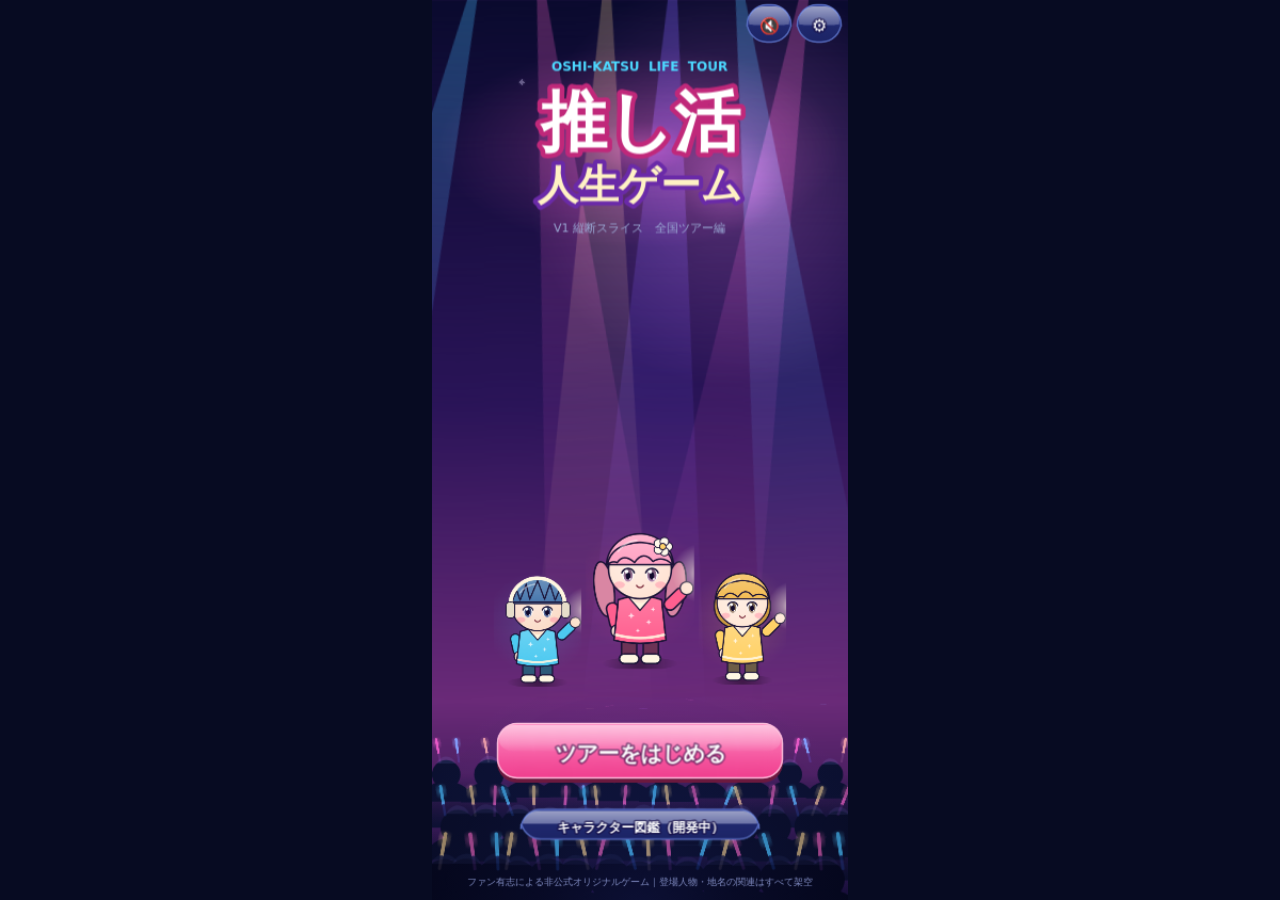
==== game-v1.html @ c1295fc4 "Publish isolated mobile playtest build 2026-10-28" ====
<!doctype html>
<html lang="ja">
<head>
<meta name="robots" content="noindex,nofollow">
<meta charset="UTF-8" />
<meta name="viewport" content="width=device-width, initial-scale=1, maximum-scale=1, user-scalable=no, viewport-fit=cover" />
<meta name="theme-color" content="#070b22" />
<meta name="apple-mobile-web-app-capable" content="yes" />
<meta name="mobile-web-app-capable" content="yes" />
<meta name="apple-mobile-web-app-status-bar-style" content="black-translucent" />
<title>推し活人生ゲーム V1｜全国ツアー</title>
<link rel="icon" href="data:," />
<style>
  html, body { margin: 0; height: 100%; background: #070b22; color: #eef3ff; overflow: hidden;
    overscroll-behavior: none; touch-action: none; -webkit-user-select: none; user-select: none;
    -webkit-touch-callout: none; -webkit-tap-highlight-color: transparent;
    font-family: "Hiragino Sans", "Noto Sans JP", "Yu Gothic UI", Meiryo, system-ui, sans-serif; }
  /* iPhone のノッチ / ホームバーを避けて描画する */
  #game { position: fixed; left: env(safe-area-inset-left, 0); right: env(safe-area-inset-right, 0);
    top: env(safe-area-inset-top, 0); bottom: env(safe-area-inset-bottom, 0); }
  #game canvas { display: block; outline: none; }
  #boot { position: fixed; inset: 0; display: grid; place-items: center; background: #070b22; z-index: 5;
    letter-spacing: .3em; font-size: 12px; color: #4cd8ff; }
  #rotate-hint { position: fixed; left: 50%; top: 6px; transform: translateX(-50%); z-index: 4; display: none; pointer-events: none;
    background: rgba(10,15,46,.88); border: 1px solid #5f78ff; color: #ffd36b; font-size: 12px; font-weight: 700; padding: 6px 12px; border-radius: 999px; white-space: nowrap; }
  #rotate-hint.on { display: block; }
  .sr { position: absolute; width: 1px; height: 1px; overflow: hidden; clip: rect(0 0 0 0); white-space: nowrap; }
</style>
  <script type="module" crossorigin src="./assets/game-v1-Bvifwcyr.js"></script>
  <link rel="modulepreload" crossorigin href="./assets/save-CRl-9xyL.js">
  <link rel="modulepreload" crossorigin href="./assets/phaser.esm-6efmoyUr.js">
</head>
<body>
<div id="game" role="application" aria-label="推し活人生ゲーム。キャンバス上のゲームです。状態の変化は下の読み上げ領域にも出ます。"></div>
<div id="boot">LOADING…</div>
<div id="rotate-hint" aria-hidden="true">📱 縦向きにすると大きく遊べます</div>
<div id="a11y-live" class="sr" role="status" aria-live="polite"></div>
<noscript><p style="padding:24px">このゲームにはJavaScriptが必要です。</p></noscript>
</body>
</html>
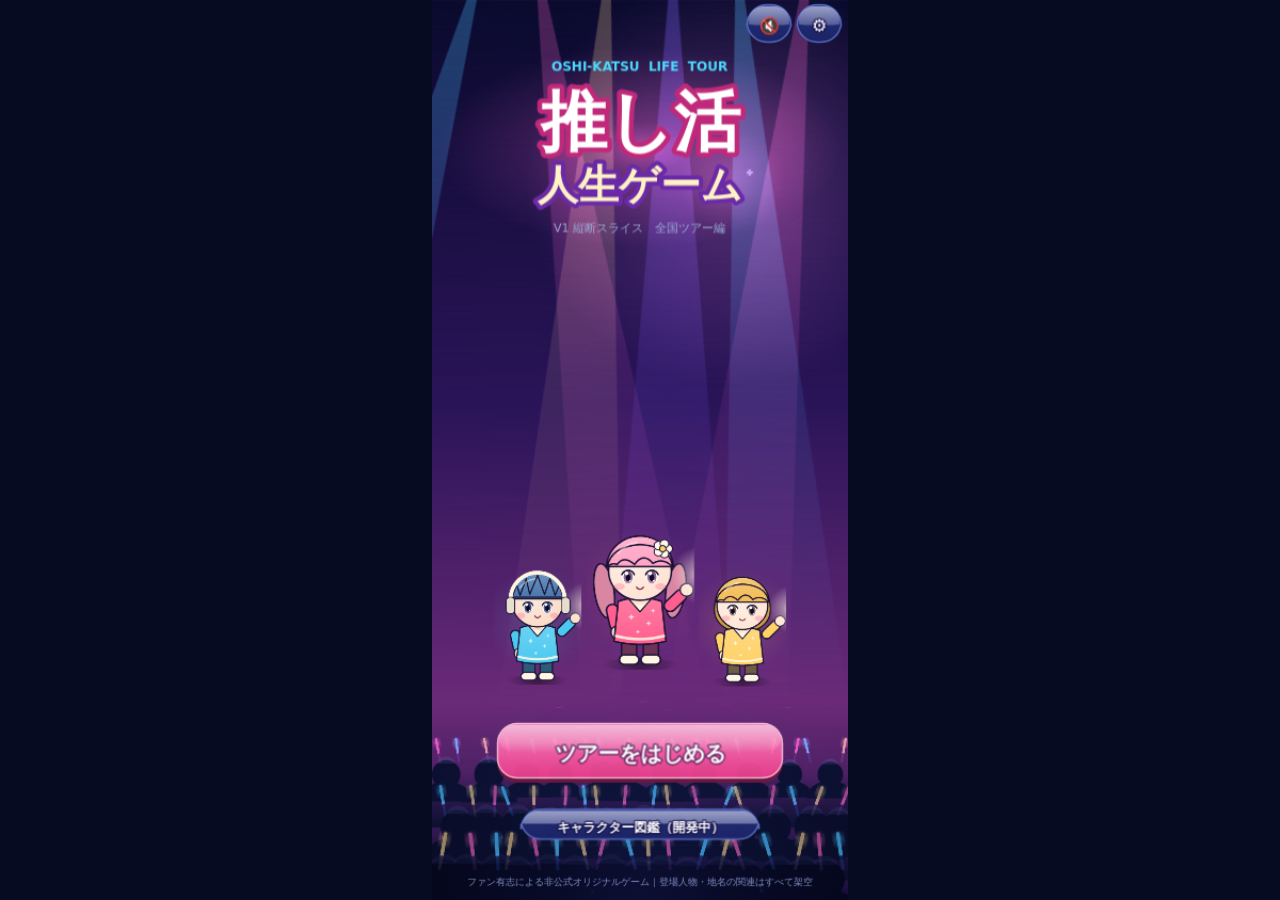
==== commit 006f585c: "Improve mobile HUD AP clarity and city warning legibility" ====
--- a/game-v1.html
+++ b/game-v1.html
@@ -26,7 +26,7 @@
   #rotate-hint.on { display: block; }
   .sr { position: absolute; width: 1px; height: 1px; overflow: hidden; clip: rect(0 0 0 0); white-space: nowrap; }
 </style>
-  <script type="module" crossorigin src="./assets/game-v1-Bvifwcyr.js"></script>
+  <script type="module" crossorigin src="./assets/game-v1-EqLfRESu.js"></script>
   <link rel="modulepreload" crossorigin href="./assets/save-CRl-9xyL.js">
   <link rel="modulepreload" crossorigin href="./assets/phaser.esm-6efmoyUr.js">
 </head>
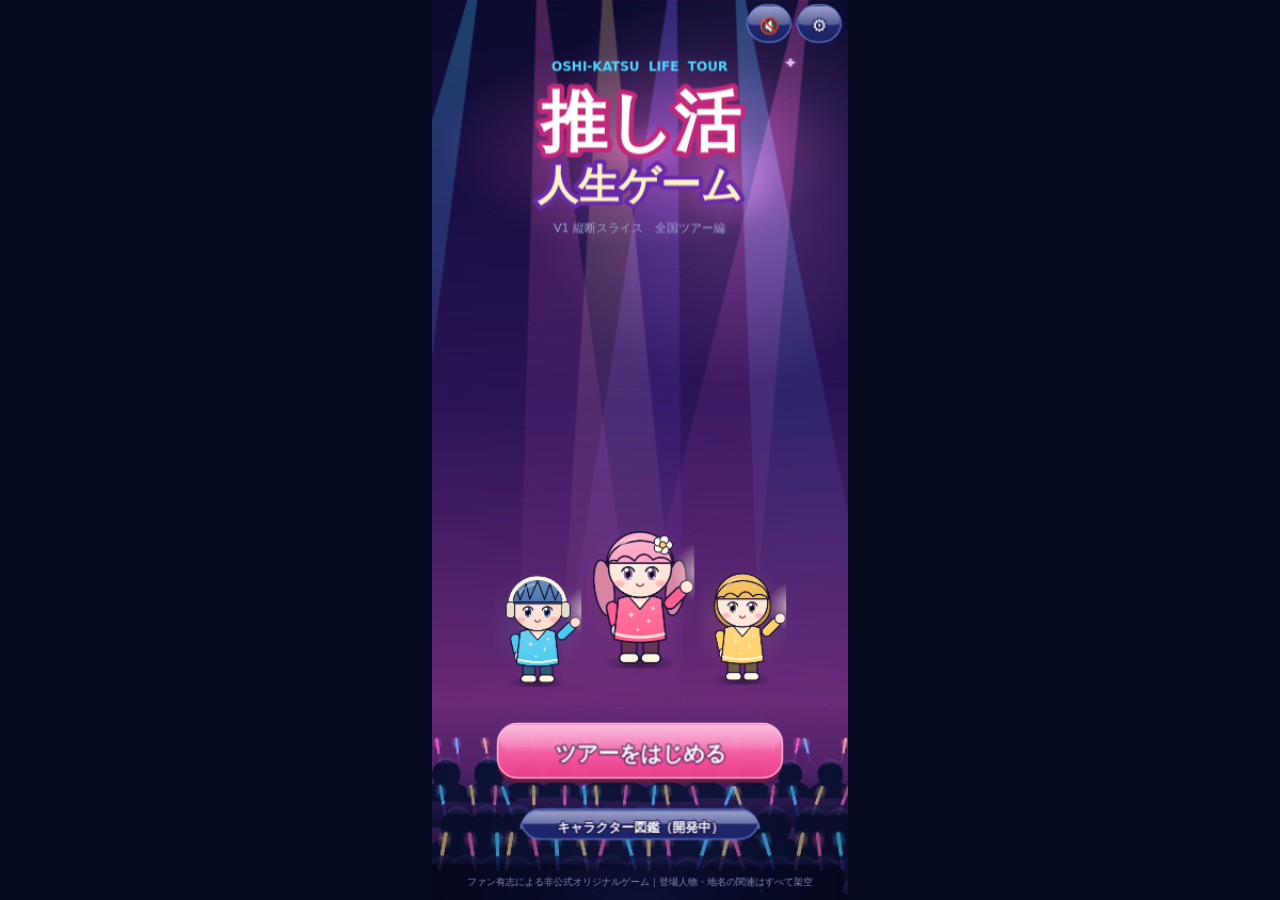
==== commit d3ff5a26: "Add first-month guided tutorial and goal ribbon" ====
--- a/game-v1.html
+++ b/game-v1.html
@@ -1,7 +1,6 @@
 <!doctype html>
 <html lang="ja">
-<head>
-<meta name="robots" content="noindex,nofollow">
+<head><meta name="robots" content="noindex,nofollow">
 <meta charset="UTF-8" />
 <meta name="viewport" content="width=device-width, initial-scale=1, maximum-scale=1, user-scalable=no, viewport-fit=cover" />
 <meta name="theme-color" content="#070b22" />
@@ -26,8 +25,8 @@
   #rotate-hint.on { display: block; }
   .sr { position: absolute; width: 1px; height: 1px; overflow: hidden; clip: rect(0 0 0 0); white-space: nowrap; }
 </style>
-  <script type="module" crossorigin src="./assets/game-v1-EqLfRESu.js"></script>
-  <link rel="modulepreload" crossorigin href="./assets/save-CRl-9xyL.js">
+  <script type="module" crossorigin src="./assets/game-v1-CO53q5Pi.js"></script>
+  <link rel="modulepreload" crossorigin href="./assets/save-DMoGvFCz.js">
   <link rel="modulepreload" crossorigin href="./assets/phaser.esm-6efmoyUr.js">
 </head>
 <body>
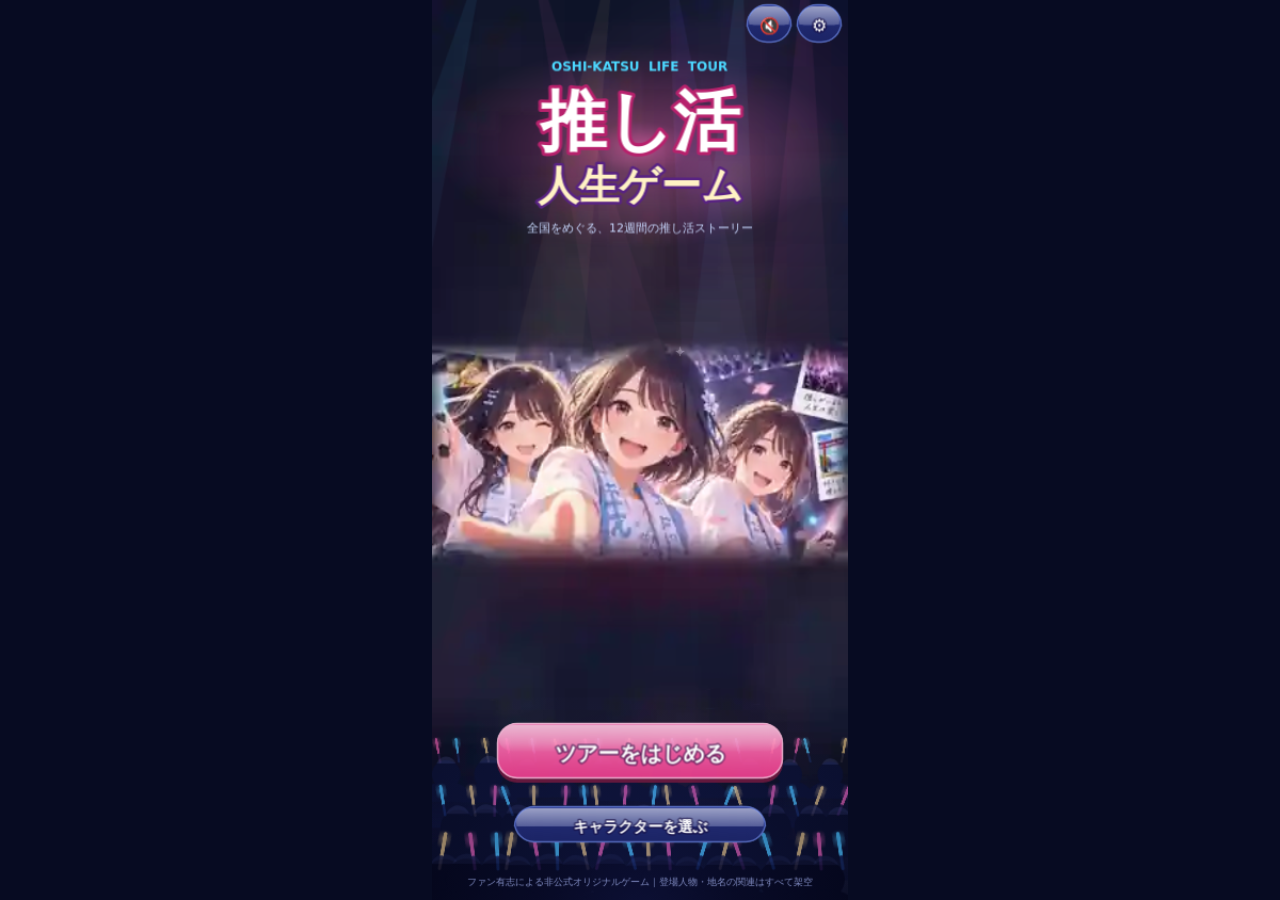
==== commit 00bf5547: "Upgrade title screen with illustrated key art and preserve interactive UI" ====
--- a/game-v1.html
+++ b/game-v1.html
@@ -25,7 +25,7 @@
   #rotate-hint.on { display: block; }
   .sr { position: absolute; width: 1px; height: 1px; overflow: hidden; clip: rect(0 0 0 0); white-space: nowrap; }
 </style>
-  <script type="module" crossorigin src="./assets/game-v1-CO53q5Pi.js"></script>
+  <script type="module" crossorigin src="./assets/game-v1-Hg6X6N4r.js"></script>
   <link rel="modulepreload" crossorigin href="./assets/save-DMoGvFCz.js">
   <link rel="modulepreload" crossorigin href="./assets/phaser.esm-6efmoyUr.js">
 </head>
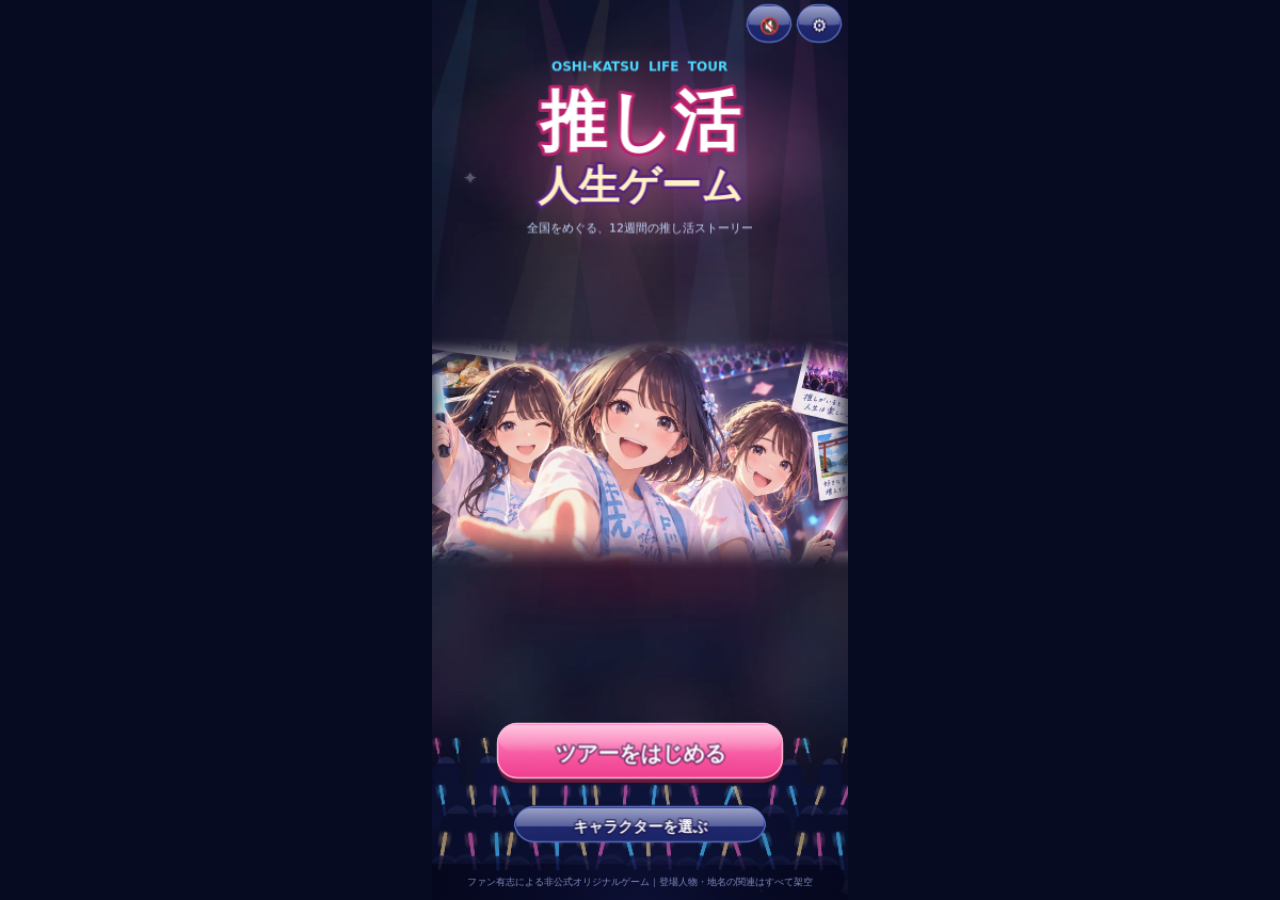
==== commit ddaf43bf: "Replace placeholder characters with supplied art across game scenes" ====
--- a/game-v1.html
+++ b/game-v1.html
@@ -25,7 +25,7 @@
   #rotate-hint.on { display: block; }
   .sr { position: absolute; width: 1px; height: 1px; overflow: hidden; clip: rect(0 0 0 0); white-space: nowrap; }
 </style>
-  <script type="module" crossorigin src="./assets/game-v1-Hg6X6N4r.js"></script>
+  <script type="module" crossorigin src="./assets/game-v1-obtI_FcM.js"></script>
   <link rel="modulepreload" crossorigin href="./assets/save-DMoGvFCz.js">
   <link rel="modulepreload" crossorigin href="./assets/phaser.esm-6efmoyUr.js">
 </head>
